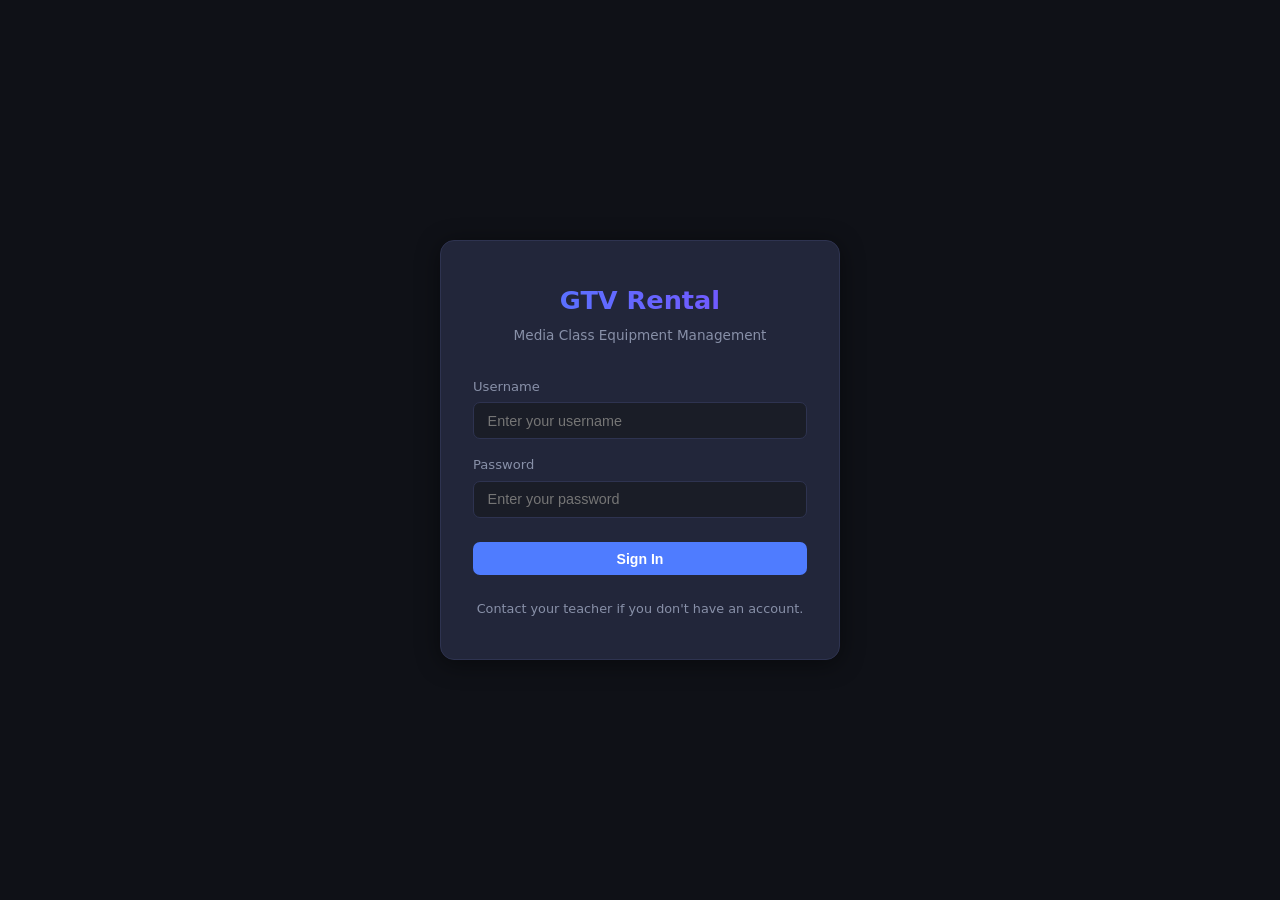
==== index.html @ 8062a05e "Initial commit" ====
<!DOCTYPE html>
<html lang="en">
<head>
  <meta charset="UTF-8">
  <meta name="viewport" content="width=device-width, initial-scale=1.0">
  <title>GTV Rental — Login</title>
  <link rel="stylesheet" href="style.css">
</head>
<body>
  <div class="login-wrap">
    <div class="login-card">
      <div class="login-logo">
        <h1>GTV Rental</h1>
        <p>Media Class Equipment Management</p>
      </div>

      <div class="login-error" id="loginError"></div>

      <form id="loginForm">
        <div class="form-group">
          <label for="username">Username</label>
          <input type="text" id="username" placeholder="Enter your username" autocomplete="username" required>
        </div>
        <div class="form-group">
          <label for="password">Password</label>
          <input type="password" id="password" placeholder="Enter your password" autocomplete="current-password" required>
        </div>
        <button type="submit" class="btn btn-primary btn-full" style="margin-top:.5rem">Sign In</button>
      </form>

      <p class="text-muted" style="text-align:center;margin-top:1.5rem;font-size:.8rem;">
        Contact your teacher if you don't have an account.
      </p>
    </div>
  </div>

  <script src="app.js"></script>
  <script>
    // redirect if already logged in
    const existing = DB.currentUser();
    if (existing) {
      window.location.href = existing.isAdmin ? 'admin.html' : 'user.html';
    }

    document.getElementById('loginForm').addEventListener('submit', function(e) {
      e.preventDefault();
      const username = document.getElementById('username').value.trim();
      const password = document.getElementById('password').value;
      const user = DB.login(username, password);
      if (!user) {
        const err = document.getElementById('loginError');
        err.textContent = 'Incorrect username or password. Try again.';
        err.style.display = 'block';
        return;
      }
      window.location.href = user.isAdmin ? 'admin.html' : 'user.html';
    });
  </script>
</body>
</html>
---- style.css ----
/* ── Reset & Base ─────────────────────────────────────────────────────────── */
*, *::before, *::after { box-sizing: border-box; margin: 0; padding: 0; }

:root {
  --bg:       #0f1117;
  --surface:  #1a1d27;
  --card:     #22263a;
  --border:   #2e3350;
  --accent:   #4f7cff;
  --accent2:  #7c4fff;
  --success:  #22c55e;
  --warn:     #f59e0b;
  --danger:   #ef4444;
  --text:     #e8eaf0;
  --muted:    #8890a8;
  --radius:   10px;
  --shadow:   0 4px 24px rgba(0,0,0,.45);
}

body {
  font-family: 'Segoe UI', system-ui, sans-serif;
  background: var(--bg);
  color: var(--text);
  min-height: 100vh;
  line-height: 1.5;
}

a { color: var(--accent); text-decoration: none; }
a:hover { text-decoration: underline; }

/* ── Scrollbar ────────────────────────────────────────────────────────────── */
::-webkit-scrollbar { width: 6px; }
::-webkit-scrollbar-track { background: var(--bg); }
::-webkit-scrollbar-thumb { background: var(--border); border-radius: 3px; }

/* ── Layout ───────────────────────────────────────────────────────────────── */
.page-wrap { max-width: 1200px; margin: 0 auto; padding: 0 1.5rem; }

.navbar {
  background: var(--surface);
  border-bottom: 1px solid var(--border);
  padding: .85rem 0;
  position: sticky; top: 0; z-index: 100;
}
.navbar-inner {
  max-width: 1200px; margin: 0 auto; padding: 0 1.5rem;
  display: flex; align-items: center; justify-content: space-between;
}
.nav-brand {
  font-size: 1.2rem; font-weight: 700;
  background: linear-gradient(90deg, var(--accent), var(--accent2));
  -webkit-background-clip: text; -webkit-text-fill-color: transparent;
  background-clip: text;
}
.nav-user { display: flex; align-items: center; gap: 1rem; font-size: .9rem; color: var(--muted); }

/* ── Cards ────────────────────────────────────────────────────────────────── */
.card {
  background: var(--card);
  border: 1px solid var(--border);
  border-radius: var(--radius);
  padding: 1.5rem;
  box-shadow: var(--shadow);
}
.card-title {
  font-size: 1rem; font-weight: 600; margin-bottom: 1.2rem;
  color: var(--text); display: flex; align-items: center; gap: .5rem;
}
.card-title .badge {
  font-size: .7rem; font-weight: 500; padding: .15rem .5rem;
  border-radius: 99px; background: var(--accent); color: #fff;
}

/* ── Grid ─────────────────────────────────────────────────────────────────── */
.grid-2 { display: grid; grid-template-columns: 1fr 1fr; gap: 1.25rem; }
.grid-3 { display: grid; grid-template-columns: repeat(3, 1fr); gap: 1.25rem; }
@media(max-width:900px){ .grid-3 { grid-template-columns: 1fr 1fr; } }
@media(max-width:640px){ .grid-2, .grid-3 { grid-template-columns: 1fr; } }

/* ── Forms ────────────────────────────────────────────────────────────────── */
.form-group { margin-bottom: 1rem; }
.form-group label { display: block; font-size: .82rem; color: var(--muted); margin-bottom: .35rem; }
input[type=text], input[type=password], input[type=number], textarea, select {
  width: 100%; padding: .6rem .85rem;
  background: var(--surface); border: 1px solid var(--border);
  border-radius: 7px; color: var(--text); font-size: .9rem;
  transition: border-color .2s;
}
input:focus, textarea:focus, select:focus {
  outline: none; border-color: var(--accent);
}
textarea { resize: vertical; min-height: 80px; }

/* ── Buttons ──────────────────────────────────────────────────────────────── */
.btn {
  display: inline-flex; align-items: center; gap: .4rem;
  padding: .55rem 1.1rem; border-radius: 7px;
  font-size: .88rem; font-weight: 600; cursor: pointer;
  border: none; transition: opacity .15s, transform .1s;
}
.btn:hover { opacity: .88; }
.btn:active { transform: scale(.97); }
.btn-primary  { background: var(--accent);  color: #fff; }
.btn-success  { background: var(--success); color: #fff; }
.btn-danger   { background: var(--danger);  color: #fff; }
.btn-warn     { background: var(--warn);    color: #000; }
.btn-ghost    { background: transparent; border: 1px solid var(--border); color: var(--text); }
.btn-sm { padding: .3rem .7rem; font-size: .8rem; }
.btn-full { width: 100%; justify-content: center; }

/* ── Tables ───────────────────────────────────────────────────────────────── */
.table-wrap { overflow-x: auto; }
table { width: 100%; border-collapse: collapse; font-size: .88rem; }
th { text-align: left; padding: .65rem .9rem; font-size: .78rem; color: var(--muted); text-transform: uppercase; letter-spacing: .05em; border-bottom: 1px solid var(--border); }
td { padding: .65rem .9rem; border-bottom: 1px solid var(--border); vertical-align: middle; }
tr:last-child td { border-bottom: none; }
tr:hover td { background: rgba(79,124,255,.04); }

/* ── Badges ───────────────────────────────────────────────────────────────── */
.tag {
  display: inline-block; padding: .15rem .55rem; border-radius: 99px;
  font-size: .75rem; font-weight: 600;
}
.tag-green  { background: rgba(34,197,94,.15);  color: var(--success); }
.tag-red    { background: rgba(239,68,68,.15);   color: var(--danger); }
.tag-blue   { background: rgba(79,124,255,.15);  color: var(--accent); }
.tag-yellow { background: rgba(245,158,11,.15);  color: var(--warn); }

/* ── Login Page ───────────────────────────────────────────────────────────── */
.login-wrap {
  min-height: 100vh; display: flex; align-items: center; justify-content: center;
  padding: 2rem;
}
.login-card {
  width: 100%; max-width: 400px;
  background: var(--card); border: 1px solid var(--border);
  border-radius: 14px; padding: 2.5rem 2rem; box-shadow: var(--shadow);
}
.login-logo {
  text-align: center; margin-bottom: 2rem;
}
.login-logo h1 {
  font-size: 1.6rem; font-weight: 800;
  background: linear-gradient(90deg, var(--accent), var(--accent2));
  -webkit-background-clip: text; -webkit-text-fill-color: transparent; background-clip: text;
}
.login-logo p { font-size: .85rem; color: var(--muted); margin-top: .3rem; }
.login-error {
  background: rgba(239,68,68,.12); border: 1px solid rgba(239,68,68,.3);
  color: var(--danger); border-radius: 7px; padding: .6rem .9rem;
  font-size: .85rem; margin-bottom: 1rem; display: none;
}

/* ── Admin tabs ───────────────────────────────────────────────────────────── */
.tabs { display: flex; gap: .3rem; border-bottom: 1px solid var(--border); margin-bottom: 1.5rem; }
.tab {
  padding: .6rem 1.2rem; font-size: .9rem; font-weight: 500; cursor: pointer;
  border: none; background: none; color: var(--muted); border-bottom: 2px solid transparent;
  transition: color .2s; margin-bottom: -1px;
}
.tab:hover { color: var(--text); }
.tab.active { color: var(--accent); border-bottom-color: var(--accent); }

.tab-panel { display: none; }
.tab-panel.active { display: block; }

/* ── Section header ───────────────────────────────────────────────────────── */
.section-header {
  display: flex; align-items: center; justify-content: space-between;
  margin-bottom: 1rem;
}
.section-title { font-size: 1rem; font-weight: 600; }

/* ── Stats ────────────────────────────────────────────────────────────────── */
.stat-cards { display: grid; grid-template-columns: repeat(4,1fr); gap: 1rem; margin-bottom: 1.5rem; }
@media(max-width:900px){ .stat-cards { grid-template-columns: repeat(2,1fr); } }
@media(max-width:500px){ .stat-cards { grid-template-columns: 1fr 1fr; } }
.stat-card {
  background: var(--card); border: 1px solid var(--border);
  border-radius: var(--radius); padding: 1.1rem 1.2rem;
}
.stat-label { font-size: .78rem; color: var(--muted); text-transform: uppercase; letter-spacing: .05em; }
.stat-val { font-size: 2rem; font-weight: 700; line-height: 1.2; margin-top: .2rem; }

/* ── Announcements ────────────────────────────────────────────────────────── */
.announcement-item {
  background: var(--surface); border: 1px solid var(--border);
  border-left: 3px solid var(--accent);
  border-radius: 8px; padding: 1rem 1.1rem; margin-bottom: .75rem;
  display: flex; justify-content: space-between; align-items: flex-start; gap: 1rem;
}
.announcement-text { flex: 1; white-space: pre-wrap; font-size: .9rem; }
.announcement-meta { font-size: .75rem; color: var(--muted); margin-top: .25rem; }

/* ── Modal ────────────────────────────────────────────────────────────────── */
.modal-overlay {
  display: none; position: fixed; inset: 0;
  background: rgba(0,0,0,.6); z-index: 500;
  align-items: center; justify-content: center; padding: 1rem;
}
.modal-overlay.open { display: flex; }
.modal {
  background: var(--card); border: 1px solid var(--border);
  border-radius: 12px; padding: 2rem; width: 100%; max-width: 500px;
  box-shadow: var(--shadow);
}
.modal-title { font-size: 1.1rem; font-weight: 700; margin-bottom: 1.25rem; }
.modal-footer { display: flex; gap: .75rem; justify-content: flex-end; margin-top: 1.25rem; }

/* ── Empty state ──────────────────────────────────────────────────────────── */
.empty {
  text-align: center; padding: 3rem 1rem; color: var(--muted); font-size: .9rem;
}
.empty-icon { font-size: 2.5rem; margin-bottom: .75rem; opacity: .4; }

/* ── Toast ────────────────────────────────────────────────────────────────── */
.toast {
  position: fixed; bottom: 1.5rem; right: 1.5rem; z-index: 9999;
  padding: .7rem 1.2rem; border-radius: 8px; font-size: .88rem; font-weight: 500;
  box-shadow: 0 4px 20px rgba(0,0,0,.4); opacity: 0;
  transform: translateY(10px); transition: opacity .25s, transform .25s;
  pointer-events: none;
}
.toast.show { opacity: 1; transform: translateY(0); }
.toast-success { background: var(--success); color: #fff; }
.toast-error   { background: var(--danger);  color: #fff; }
.toast-info    { background: var(--accent);  color: #fff; }

/* ── Misc ─────────────────────────────────────────────────────────────────── */
.mt-1 { margin-top: .5rem; }
.mt-2 { margin-top: 1rem; }
.mt-3 { margin-top: 1.5rem; }
.gap-sm { display: flex; gap: .5rem; flex-wrap: wrap; }
.text-muted { color: var(--muted); font-size: .85rem; }
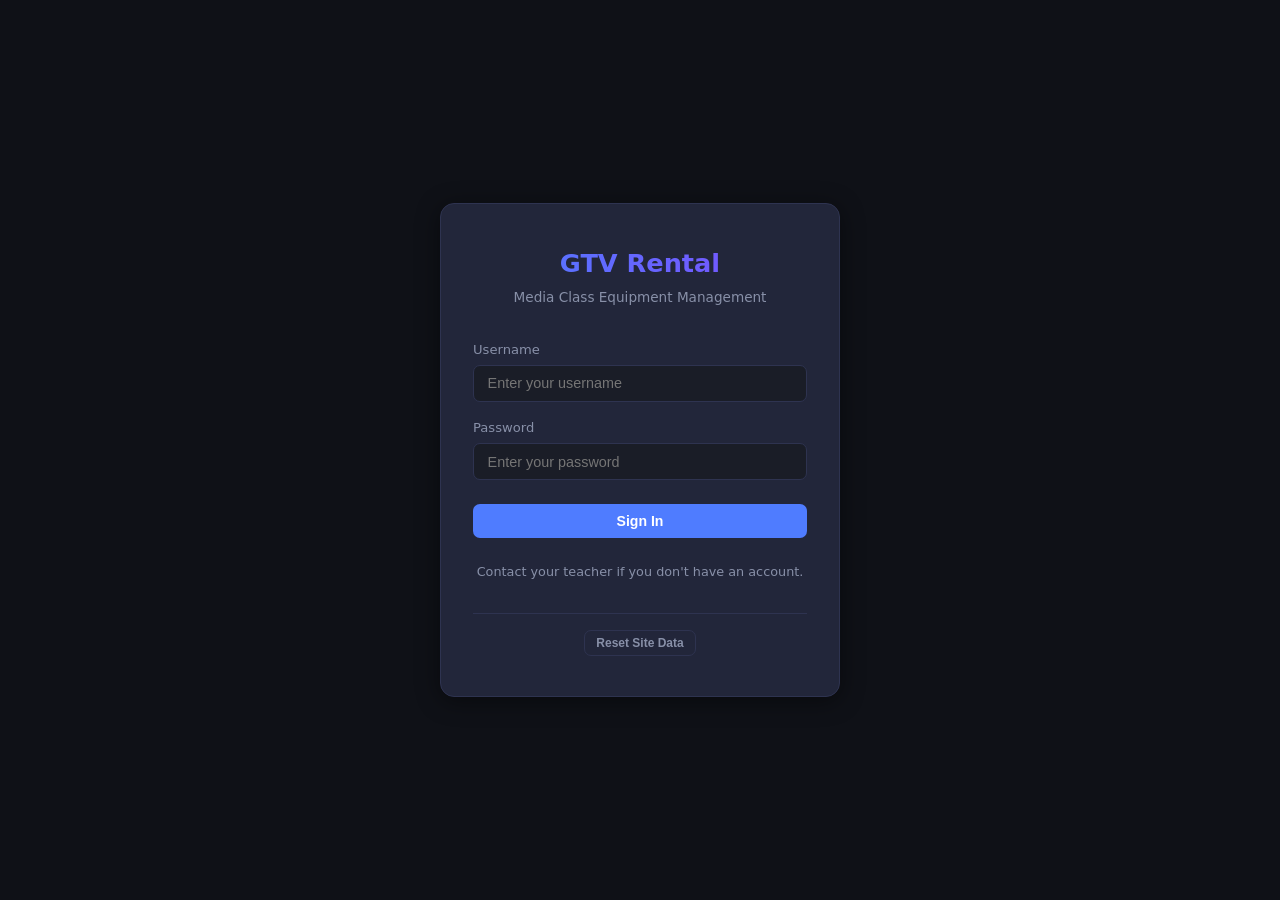
==== commit 0ce3032e: "Update site" ====
--- a/index.html
+++ b/index.html
@@ -31,11 +31,22 @@
       <p class="text-muted" style="text-align:center;margin-top:1.5rem;font-size:.8rem;">
         Contact your teacher if you don't have an account.
       </p>
+
+      <div style="margin-top:2rem;padding-top:1rem;border-top:1px solid var(--border);text-align:center;">
+        <button class="btn btn-ghost btn-sm" onclick="hardReset()" style="font-size:.75rem;color:var(--muted)">Reset Site Data</button>
+      </div>
     </div>
   </div>
 
-  <script src="app.js"></script>
+  <script src="app.js?v=4"></script>
   <script>
+    function hardReset() {
+      if (!confirm('This will wipe all site data and restore the default admin account. Continue?')) return;
+      localStorage.clear();
+      DB.init();
+      alert('Reset complete. Log in with:\nUsername: admin\nPassword: admin123');
+    }
+
     // redirect if already logged in
     const existing = DB.currentUser();
     if (existing) {
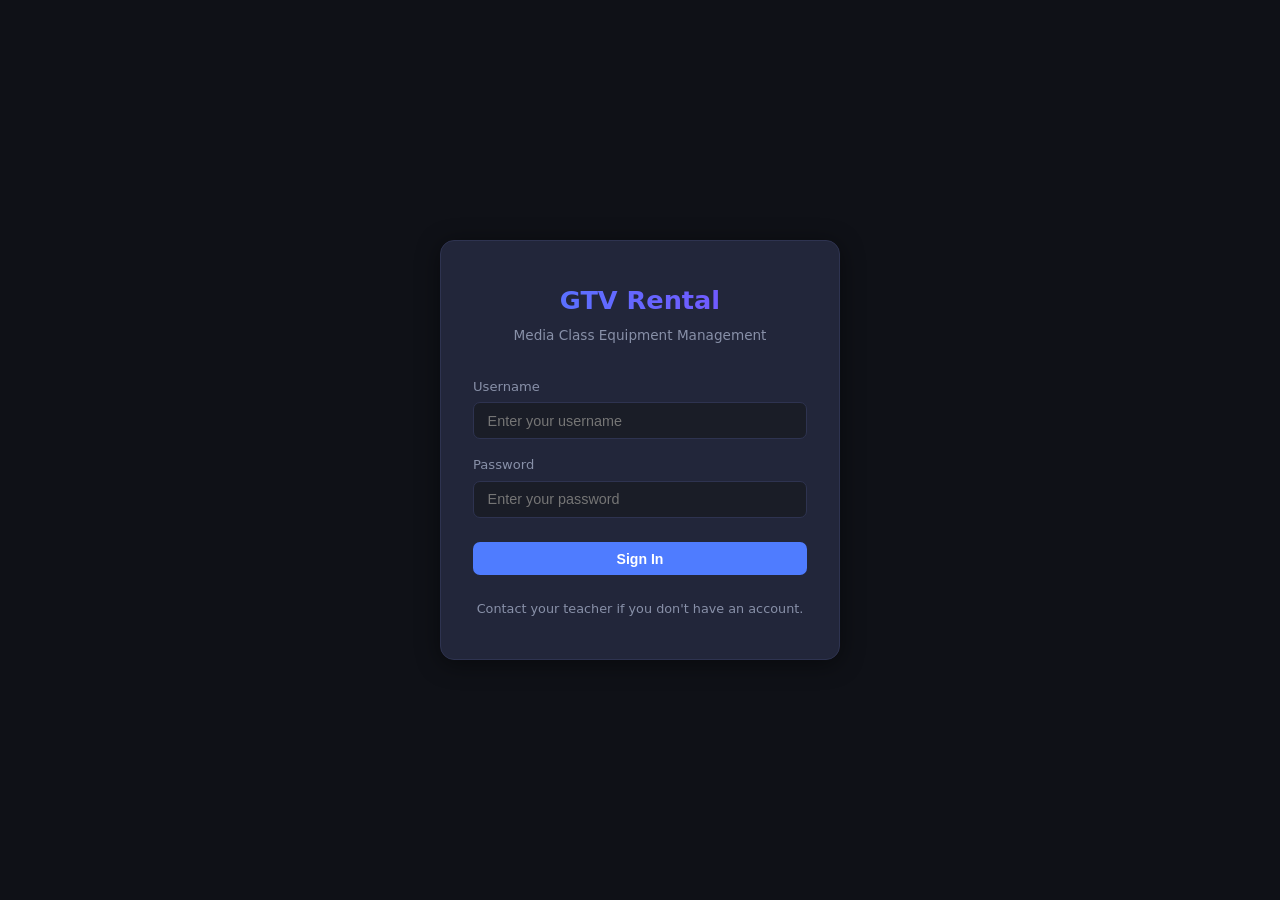
==== commit b7643e42: "Update site" ====
--- a/index.html
+++ b/index.html
@@ -32,21 +32,11 @@
         Contact your teacher if you don't have an account.
       </p>
 
-      <div style="margin-top:2rem;padding-top:1rem;border-top:1px solid var(--border);text-align:center;">
-        <button class="btn btn-ghost btn-sm" onclick="hardReset()" style="font-size:.75rem;color:var(--muted)">Reset Site Data</button>
-      </div>
     </div>
   </div>
 
   <script src="app.js?v=4"></script>
   <script>
-    function hardReset() {
-      if (!confirm('This will wipe all site data and restore the default admin account. Continue?')) return;
-      localStorage.clear();
-      DB.init();
-      alert('Reset complete. Log in with:\nUsername: admin\nPassword: admin123');
-    }
-
     // redirect if already logged in
     const existing = DB.currentUser();
     if (existing) {
